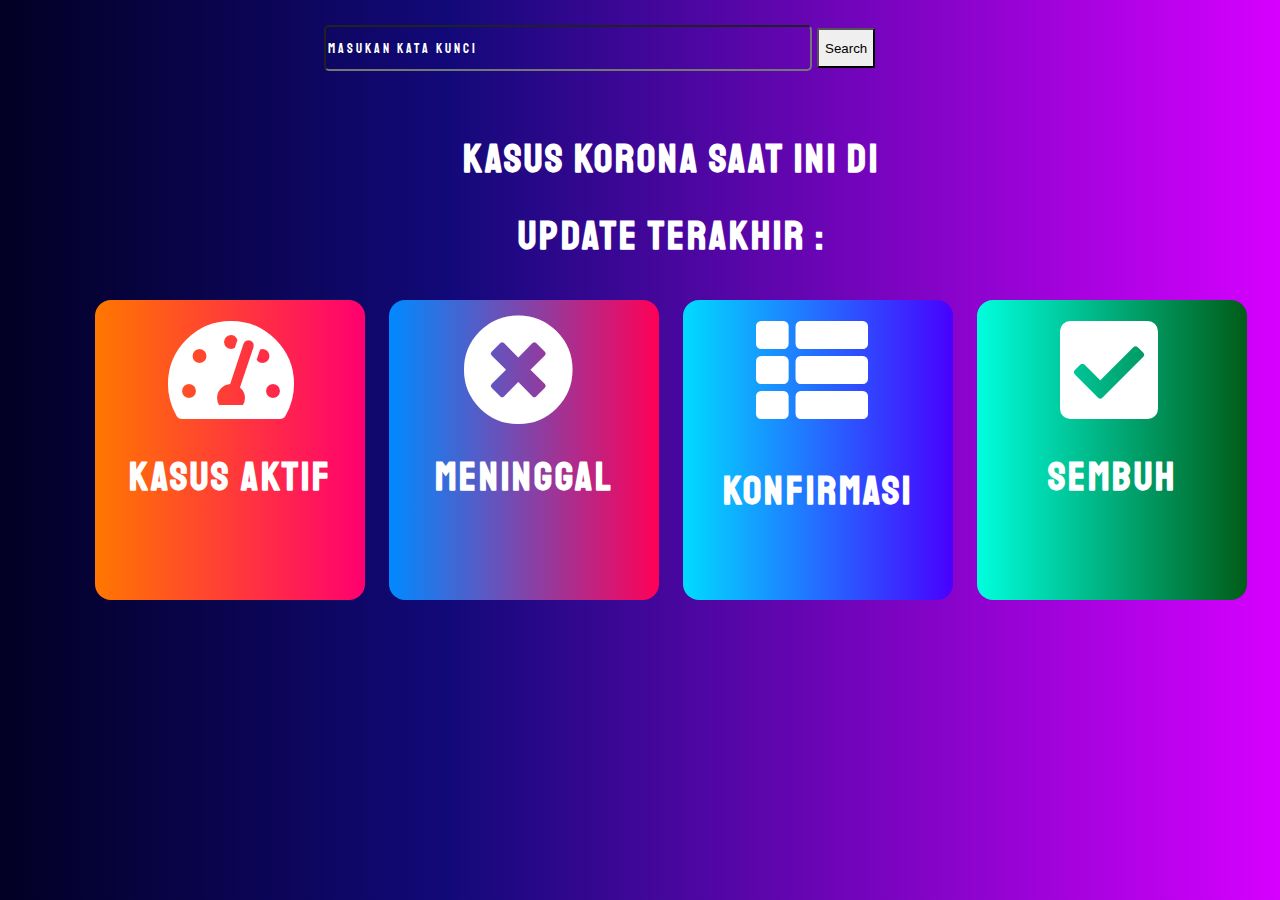
==== index.html @ 544b0c38 "syukur beriman jaya lawolo" ====
<!DOCTYPE html>
<html lang="en">
<head>
  <meta charset="UTF-8">
  <meta name="viewport" content="width=device-width, initial-scale=1.0">
  <title>Document</title>
  <link rel="stylesheet" href="style.css">
  <link rel="stylesheet" href="https://cdnjs.cloudflare.com/ajax/libs/font-awesome/5.15.1/css/all.min.css">
  <link href="https://fonts.googleapis.com/css2?family=Staatliches&display=swap" rel="stylesheet">
</head>
<body>
  <div id="search">
    <input type="text" class="find a" value="masukan kata kunci">
  <button class="find" id = "btnsearch">Search</button>
</div>
  <div class="container">
    <div class="region"><h1>Kasus Korona Saat Ini di <span id="country"></span></h1>
    <h1>Update Terakhir : <span id="last_update"></span></h1>
  </div>
    <div class="tmpbox">
      <div class="box first">
        <i class="fas fa-7x fa-tachometer-alt"></i>
        <h1 class="text">Kasus Aktif</h1>
        <div id="Active" class="text large"></div>
    </div>
    <div class="box two">
      <i class="fas fa-7x fa-times-circle"></i>
        <h1 class="text">Meninggal</h1>
        <div id="death" class="text large"></div>
    </div>
    <div class="box three">
      <i class="fas fa-7x fa-th-list"></i>
        <h1 class="text"><p></p>Konfirmasi</h1>
        <div id="confirmed" class="text large"></div>
    </div>  
      <div class="box four">
        &nbsp;&nbsp;<i class="fas fa-7x fa-check-square"></i>
        <h1 class="text">Sembuh</h1>
        <div id="recovered" class="text large"></div>
      </div>
      
    </div>
  </div>

  <script>
    fetch("https://api.kawalcorona.com/")
    .then((response) => {
      return response.json()})
    .then((data) => {
      for(i = 0; i < data.length; i++){
        let negara = data[i].attributes.Country_Region
        if(negara === "Indonesia"){
          console.log(data[i].attributes)
          let country = document.getElementById("country")
          let last_update = document.getElementById("last_update")
          let Active = document.getElementById("Active")
          let death = document.getElementById("death")
          let confirmed = document.getElementById("confirmed")
          let recovered = document.getElementById("recovered")
          let result = data[i].attributes
          last_update.innerHTML = result.Last_Update
          country.innerHTML = result.Country_Region
          Active.innerHTML = result.Active
          death.innerHTML = result.Deaths
          confirmed.innerHTML = result.Confirmed
          recovered.innerHTML = result.Recovered
         }
    }
    })
  </script>
</body>
</html>
---- style.css ----
body{
  background: rgb(2,0,36);
  background: linear-gradient(90deg, rgba(2,0,36,1) 0%, rgba(18,9,121,1) 35%, rgba(214,0,255,1) 100%);
  font-family: 'Staatliches', cursive;
  color: white;
  letter-spacing: 3px;
}
h1{ 
font-size: 30pt;  
text-align: center;

}
#search{
  width: 100rem;
  margin: 2% 0 0 25%;
}
.a{
  letter-spacing: 3px;
  width: 30%;
  color: white;
  border-radius: 5px;
  font-family: 'Staatliches', cursive;
  background-color:transparent;
}
button{
  border-radius: 2px;
}
.find{
  height: 40px;
}
.container{ 
   margin-top:5%;
   margin-left: 5%;
 }
.box{
  border-radius: 1rem;
  width: 270px;
  height: 300px;
  position: relative;
  float: left;
  margin-left: 2%;
  background: white;
}
.box:hover{
  width: 300px;
  height: 330px;
  float: left;
  margin-left: 2%;
  transition: 0.4s all;
  
}
.box:hover .large{
  text-decoration: underline;
}
.large{
  font-size: 30pt;
}
.fas{
  margin: 5% 0 0 27%;
}
.first{
  background: rgb(255,119,0);
  background: linear-gradient(90deg, rgba(255,119,0,1) 0%, rgba(255,0,112,1) 100%, rgba(214,0,255,1) 100%);
}
.two{
  background: rgb(0,138,255);
  background: linear-gradient(90deg, rgba(0,138,255,1) 0%, rgba(255,0,86,1) 100%, rgba(0,129,255,1) 100%);
}
.three{
  background: rgb(0,219,255);
  background: linear-gradient(90deg, rgba(0,219,255,1) 0%, rgba(72,0,255,1) 100%, rgba(0,129,255,1) 100%);
}
.four{
  background: rgb(0,255,222);
  background: linear-gradient(90deg, rgba(0,255,222,1) 0%, rgba(1,92,24,1) 100%, rgba(255,0,185,1) 100%);
}
.tmpbox{
  padding-top: 1%;
  height: 250px;
}
.text{

  text-align: center;
}
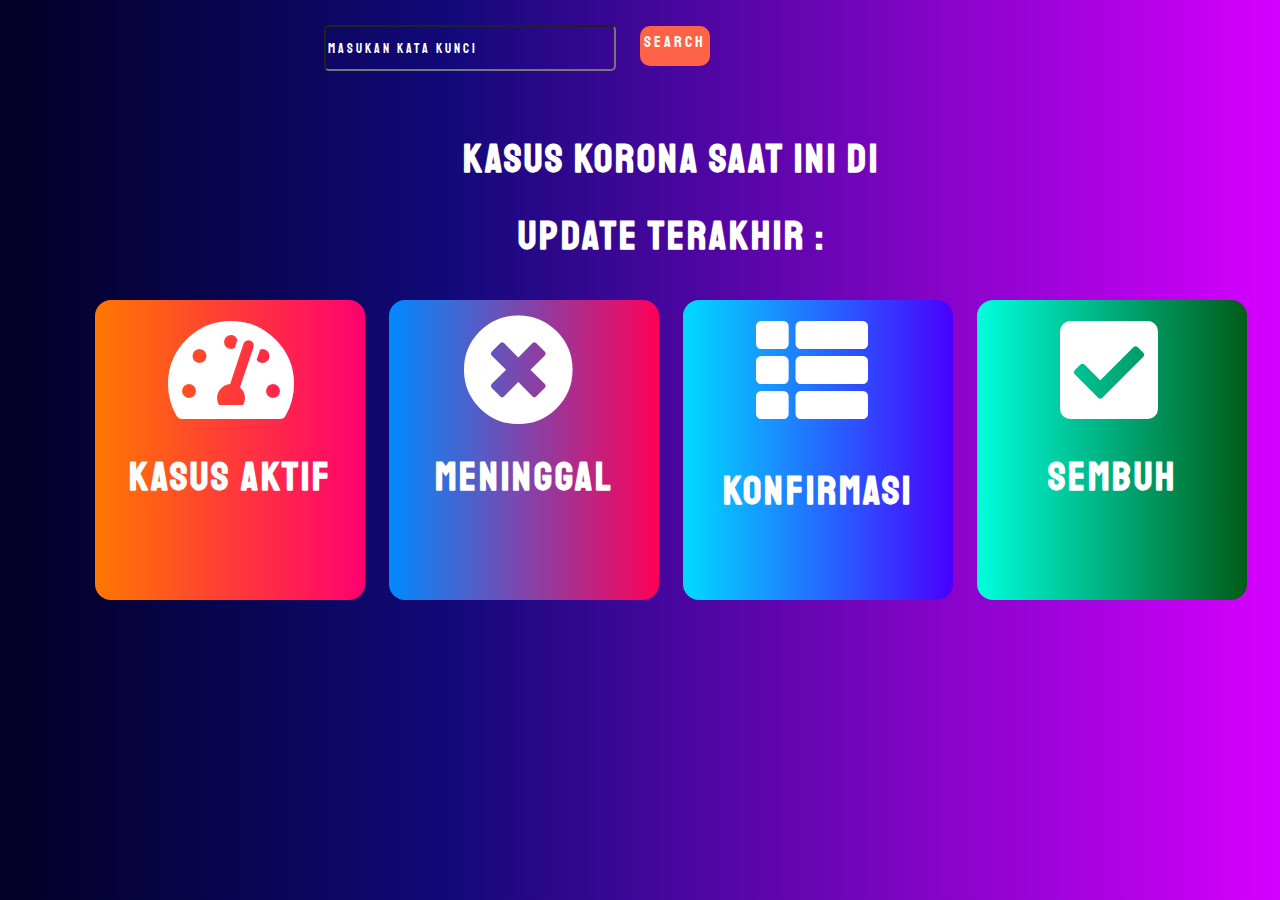
==== commit 9a6ff19d: "bagusin" ====
--- a/index.html
+++ b/index.html
@@ -11,8 +11,8 @@
 <body>
   <div id="search">
     <input type="text" class="find a" value="masukan kata kunci">
-  <button class="find" id = "btnsearch">Search</button>
 </div>
+<div class="find b" id = "btnsearch"><p class="naik">Search<p></div>
   <div class="container">
     <div class="region"><h1>Kasus Korona Saat Ini di <span id="country"></span></h1>
     <h1>Update Terakhir : <span id="last_update"></span></h1>
--- a/style.css
+++ b/style.css
@@ -11,7 +11,7 @@
 
 }
 #search{
-  width: 100rem;
+  
   margin: 2% 0 0 25%;
 }
 .a{
@@ -22,8 +22,18 @@
   font-family: 'Staatliches', cursive;
   background-color:transparent;
 }
-button{
-  border-radius: 2px;
+.naik{
+  margin-top: 6px;
+}
+#btnsearch{
+  background-color: tomato;
+  font-family: 'Staatliches', cursive;
+  border-radius: 10px;
+  width: 70px;
+  margin-top: -45px;
+  margin-left: 50%;
+  text-align: center;
+  float: left;
 }
 .find{
   height: 40px;
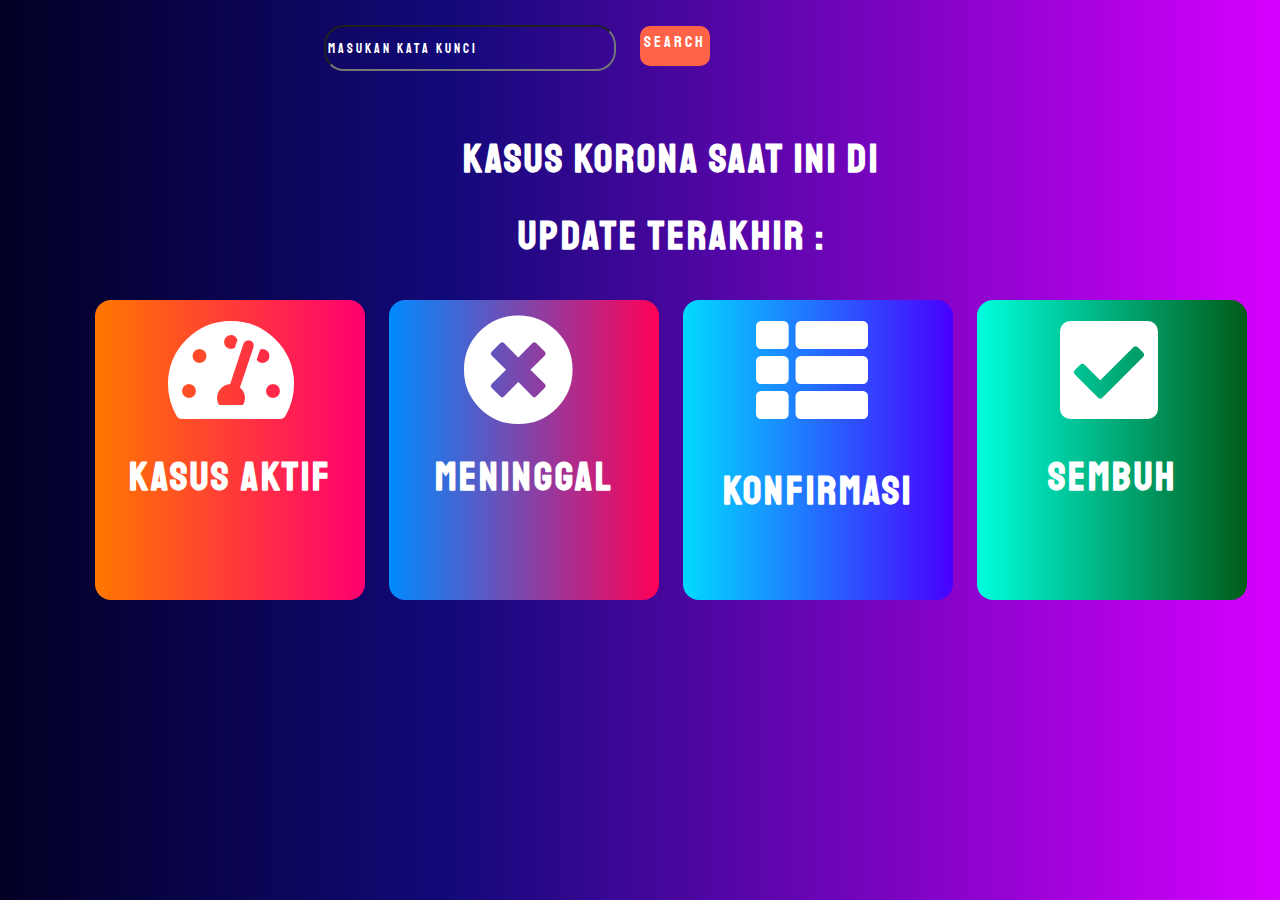
==== commit 16366dae: "perbaikan 2" ====
--- a/index.html
+++ b/index.html
@@ -45,7 +45,7 @@
   <script>
     fetch("https://api.kawalcorona.com/")
     .then((response) => {
-      return response.json()})
+      return response.json()}) 
     .then((data) => {
       for(i = 0; i < data.length; i++){
         let negara = data[i].attributes.Country_Region
--- a/style.css
+++ b/style.css
@@ -11,7 +11,6 @@
 
 }
 #search{
-  
   margin: 2% 0 0 25%;
 }
 .a{
@@ -37,6 +36,7 @@
 }
 .find{
   height: 40px;
+  border-radius: 20px;
 }
 .container{ 
    margin-top:5%;
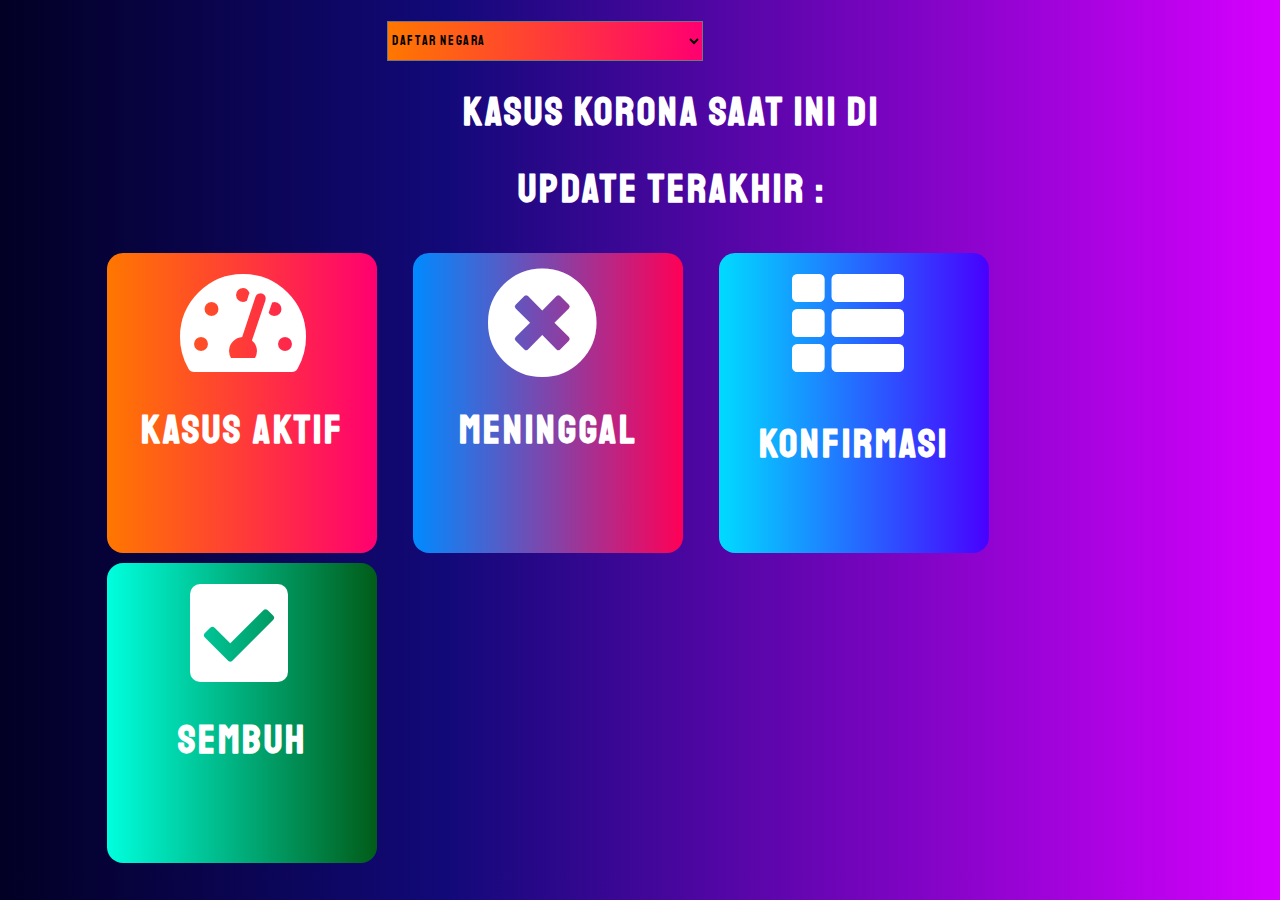
==== commit 7ef3cf98: "syukur beriman jaya lawolo" ====
--- a/index.html
+++ b/index.html
@@ -7,12 +7,16 @@
   <link rel="stylesheet" href="style.css">
   <link rel="stylesheet" href="https://cdnjs.cloudflare.com/ajax/libs/font-awesome/5.15.1/css/all.min.css">
   <link href="https://fonts.googleapis.com/css2?family=Staatliches&display=swap" rel="stylesheet">
+  <script src="script.js"></script>
 </head>
 <body>
-  <div id="search">
+  <select name="" id="select">
+    <option value="default">Daftar Negara</option>  
+  </select>
+  <!-- <div id="search">
     <input type="text" class="find a" value="masukan kata kunci">
 </div>
-<div class="find b" id = "btnsearch"><p class="naik">Search<p></div>
+<div class="find b" id = "btnsearch"><p class="naik">Search<p></div> -->
   <div class="container">
     <div class="region"><h1>Kasus Korona Saat Ini di <span id="country"></span></h1>
     <h1>Update Terakhir : <span id="last_update"></span></h1>
@@ -30,43 +34,17 @@
     </div>
     <div class="box three">
       <i class="fas fa-7x fa-th-list"></i>
-        <h1 class="text"><p></p>Konfirmasi</h1>
-        <div id="confirmed" class="text large"></div>
+      <h1 class="text"><p></p>Konfirmasi</h1>
+      <div id="confirmed" class="text large"></div>
     </div>  
-      <div class="box four">
-        &nbsp;&nbsp;<i class="fas fa-7x fa-check-square"></i>
-        <h1 class="text">Sembuh</h1>
-        <div id="recovered" class="text large"></div>
-      </div>
-      
+    <div class="box four">
+      &nbsp;&nbsp;<i class="fas fa-7x fa-check-square"></i>
+      <h1 class="text">Sembuh</h1>
+      <div id="recovered" class="text large"></div>
     </div>
+    
   </div>
+</div>
 
-  <script>
-    fetch("https://api.kawalcorona.com/")
-    .then((response) => {
-      return response.json()}) 
-    .then((data) => {
-      for(i = 0; i < data.length; i++){
-        let negara = data[i].attributes.Country_Region
-        if(negara === "Indonesia"){
-          console.log(data[i].attributes)
-          let country = document.getElementById("country")
-          let last_update = document.getElementById("last_update")
-          let Active = document.getElementById("Active")
-          let death = document.getElementById("death")
-          let confirmed = document.getElementById("confirmed")
-          let recovered = document.getElementById("recovered")
-          let result = data[i].attributes
-          last_update.innerHTML = result.Last_Update
-          country.innerHTML = result.Country_Region
-          Active.innerHTML = result.Active
-          death.innerHTML = result.Deaths
-          confirmed.innerHTML = result.Confirmed
-          recovered.innerHTML = result.Recovered
-         }
-    }
-    })
-  </script>
 </body>
 </html>--- a/style.css
+++ b/style.css
@@ -39,16 +39,17 @@
   border-radius: 20px;
 }
 .container{ 
-   margin-top:5%;
+   margin-top:2%;
    margin-left: 5%;
  }
 .box{
   border-radius: 1rem;
   width: 270px;
+  margin-bottom: 10px;
   height: 300px;
   position: relative;
   float: left;
-  margin-left: 2%;
+  margin-left: 3%;
   background: white;
 }
 .box:hover{
@@ -91,4 +92,19 @@
 .text{
 
   text-align: center;
+}
+
+#select{
+
+  margin:1% 0 0 30%;
+  width: 25%;
+  height: 40px;
+  background-color: rgb(255,119,0);
+  background: linear-gradient(90deg, rgba(255,119,0,1) 0%, rgba(255,0,112,1) 100%, rgba(214,0,255,1) 100%);
+  font-family: 'Staatliches', cursive;
+  letter-spacing: 0.1rem;
+}
+
+select option:hover{
+  background-color: red;
 }